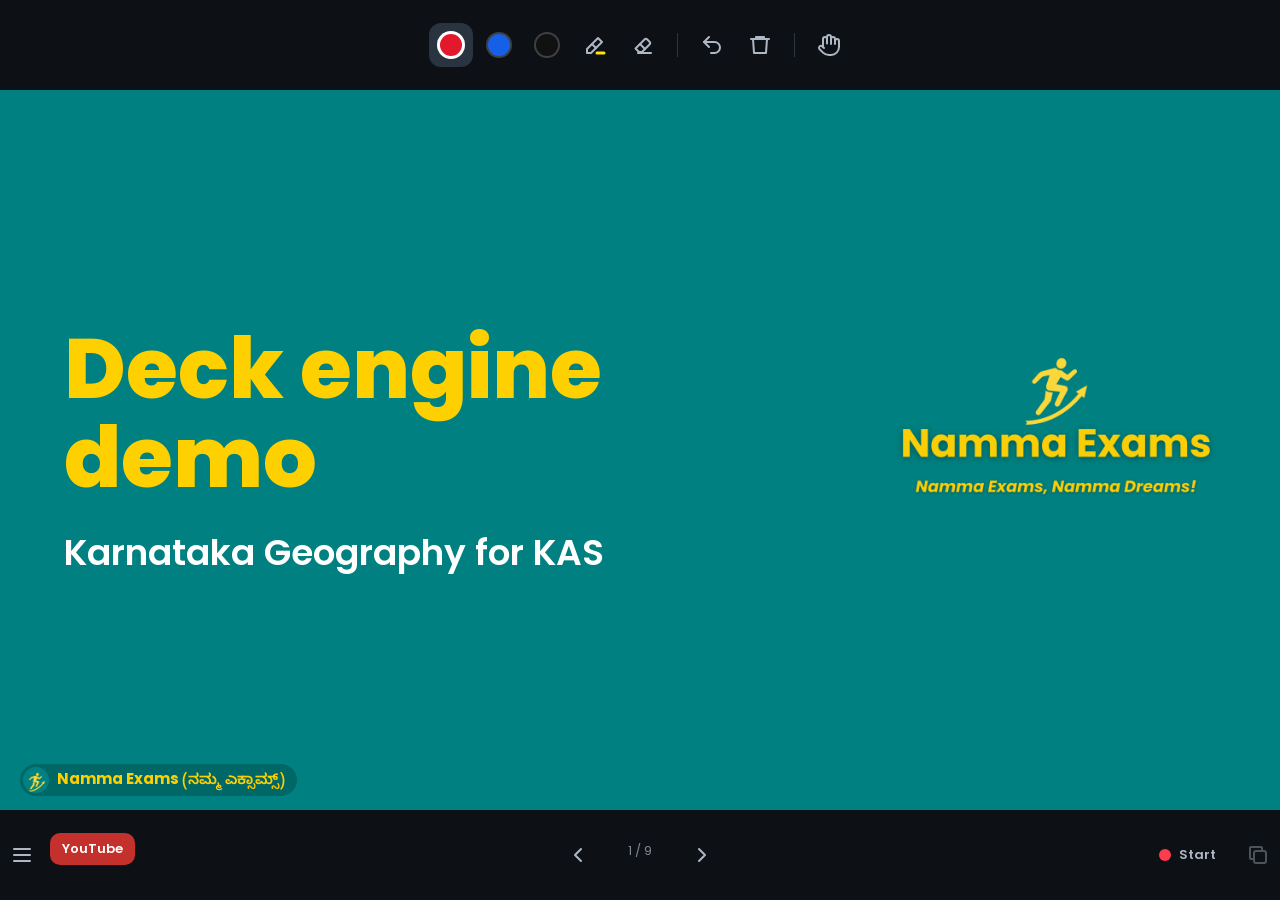
==== demo/index.html @ 6e2a168d "Deck engine, YouTube package and engine demo Co-Authored-By: Claude Opus 5.5 <noreply@anthropic.com>" ====
<!doctype html>
<html lang="en">
<head>
<meta charset="utf-8">
<meta name="viewport" content="width=device-width, initial-scale=1, viewport-fit=cover, user-scalable=no">
<meta name="apple-mobile-web-app-capable" content="yes">
<meta name="mobile-web-app-capable" content="yes">
<meta name="apple-mobile-web-app-status-bar-style" content="black-translucent">
<meta name="apple-mobile-web-app-title" content="Namma Exams">
<meta name="theme-color" content="#0D1015">
<link rel="apple-touch-icon" href="../engine/icons/icon-180.png">
<link rel="manifest" href="../manifest.webmanifest">
<link rel="stylesheet" href="../engine/deck.css">
<title>Deck engine demo · Namma Exams</title>
<style>
  /* Slide-specific styling for the illustration */
  .cloud-move { transition: transform 1.8s ease-in-out; }
  .cloud-move.on { transform: translate(375px, -115px) scale(1.15); }
  .cloud-body { fill: #fff; transition: fill 1s ease; }
  .cloud-body.on { fill: #B9C5D3; }
</style>
</head>
<body>
<main class="deck">

  <!-- 1. Title -->
  <section class="slide title">
    <h1>Deck engine demo</h1>
    <p class="course">Karnataka Geography for KAS</p>
    <img class="logo" src="../assets/brand/logo.png" alt="Namma Exams">
  </section>

  <!-- 2. Illustration: animated, advanced by tap -->
  <section class="slide illustration">
    <div class="scene">
      <svg viewBox="0 0 1280 720" preserveAspectRatio="xMidYMid slice">
        <defs>
          <linearGradient id="sky" x1="0" y1="0" x2="0" y2="1">
            <stop offset="0" stop-color="#A9DBFF"/><stop offset="1" stop-color="#E9F6FF"/>
          </linearGradient>
          <marker id="head-wind" viewBox="0 0 10 10" refX="6" refY="5" markerWidth="5" markerHeight="5" orient="auto"><path d="M0,0 L10,5 L0,10 Z" fill="var(--wind)"/></marker>
          <marker id="head-dry" viewBox="0 0 10 10" refX="6" refY="5" markerWidth="5" markerHeight="5" orient="auto"><path d="M0,0 L10,5 L0,10 Z" fill="#9A6A2E"/></marker>
        </defs>
        <rect width="1280" height="720" fill="url(#sky)"/>
        <g fill="var(--sun)"><circle cx="180" cy="150" r="46"/></g>

        <!-- land: coast, windward forest slope, leeward slope, plateau -->
        <path d="M700,250 L740,300 L790,380 L860,460 L1280,470 L1280,720 L700,720 Z" fill="#B98A55"/>
        <path d="M860,460 L1280,470 L1280,720 L860,720 Z" fill="var(--plateau)"/>
        <path d="M520,548 L600,420 L650,330 L700,250 L700,720 L520,720 Z" fill="var(--forest)"/>
        <path d="M430,560 L520,548 L520,720 L430,720 Z" fill="var(--coast)"/>
        <rect x="0" y="560" width="432" height="160" fill="var(--water)"/>
        <g stroke="#fff" stroke-width="3" fill="none" opacity=".6" stroke-linecap="round">
          <path d="M40,590 q20,-10 40,0 t40,0"/><path d="M260,600 q20,-10 40,0 t40,0"/><path d="M150,700 q20,-10 40,0 t40,0"/>
        </g>

        <!-- step 1: moist winds, vapour, cloud forms over the sea -->
        <g data-step="1">
          <text x="64" y="372" font-size="32" font-weight="700" fill="var(--ink)">Monsoon winds</text>
          <g stroke="var(--wind)" stroke-width="7" fill="none" stroke-linecap="round">
            <path class="anim-flow" d="M64,412 H380" marker-end="url(#head-wind)"/>
            <path class="anim-flow" d="M64,462 H420" marker-end="url(#head-wind)"/>
          </g>
          <g class="anim-rise" stroke="#fff" stroke-width="4" fill="none" stroke-linecap="round">
            <path d="M110,555 q-8,-12 0,-24 q8,-12 0,-24"/>
            <path d="M210,555 q-8,-12 0,-24 q8,-12 0,-24"/>
            <path d="M310,555 q-8,-12 0,-24 q8,-12 0,-24"/>
            <path d="M390,555 q-8,-12 0,-24 q8,-12 0,-24"/>
          </g>
        </g>

        <!-- step 3: heavy rain on the windward side -->
        <g data-step="3">
          <g class="anim-rain" stroke="var(--rain)" stroke-width="5" stroke-linecap="round">
            <line x1="530" y1="225" x2="530" y2="532"/><line x1="560" y1="225" x2="560" y2="484"/>
            <line x1="590" y1="225" x2="590" y2="436"/><line x1="620" y1="225" x2="620" y2="384"/>
            <line x1="650" y1="225" x2="650" y2="330"/><line x1="680" y1="225" x2="680" y2="283"/>
          </g>
          <text x="500" y="300" text-anchor="end" font-size="32" font-weight="700" fill="var(--water-deep)">Heavy rain</text>
        </g>

        <!-- cloud: appears (1), climbs the Ghats (2), turns grey (3) -->
        <g data-step="1">
          <g class="cloud-move" data-on="2">
            <g class="cloud-body" data-on="3">
              <circle cx="190" cy="300" r="38"/><circle cx="240" cy="278" r="50"/><circle cx="292" cy="300" r="40"/>
              <rect x="190" y="290" width="102" height="48" rx="20"/>
            </g>
          </g>
        </g>

        <!-- step 4: dry air sinks on the leeward side -->
        <g data-step="4">
          <path class="anim-flow" d="M760,250 C820,300 860,360 960,400" stroke="#9A6A2E" stroke-width="7" fill="none" stroke-linecap="round" marker-end="url(#head-dry)"/>
          <text x="1060" y="570" text-anchor="middle" font-size="32" font-weight="700" fill="var(--ink)">Rain shadow</text>
          <text x="1060" y="612" text-anchor="middle" font-size="30" font-weight="600" fill="var(--ink)" class="kn">(ಮಳೆ ನೆರಳು)</text>
        </g>

        <!-- fixed labels -->
        <text x="64" y="598" font-size="32" font-weight="700" fill="#fff">Arabian Sea</text>
        <text x="64" y="636" font-size="30" font-weight="600" fill="#fff" class="kn">(ಅರಬ್ಬೀ ಸಮುದ್ರ)</text>
        <text x="690" y="630" text-anchor="middle" font-size="32" font-weight="700" fill="var(--ink)" class="halo">Western Ghats</text>
        <text x="690" y="672" text-anchor="middle" font-size="30" font-weight="600" fill="var(--ink)" class="halo kn">(ಪಶ್ಚಿಮ ಘಟ್ಟಗಳು)</text>
      </svg>
    </div>
    <h2 style="align-self:flex-end">Orographic rainfall</h2>
  </section>

  <!-- 3. Diagram: builds step by step -->
  <section class="slide diagram">
    <h2>The water cycle <span class="kn">(ಜಲಚಕ್ರ)</span></h2>
    <div class="cycle">
      <div class="node n1 pop" data-step="1" style="--c:var(--c2)">Evaporation</div>
      <div class="arrow right a1" data-step="2"></div>
      <div class="node n2 pop" data-step="2" style="--c:var(--c6)">Condensation</div>
      <div class="arrow down a2" data-step="3"></div>
      <div class="node n3 pop" data-step="3" style="--c:var(--c5)">Precipitation</div>
      <div class="arrow left a3" data-step="4"></div>
      <div class="node n4 pop" data-step="4" style="--c:var(--c8)">Collection</div>
      <div class="arrow up a4" data-step="5"></div>
      <div class="hub">
        <svg viewBox="0 0 24 24" width="110" height="110"><path d="M12 2.5C9 7 5.5 10.6 5.5 14.5a6.5 6.5 0 0 0 13 0C18.5 10.6 15 7 12 2.5z" fill="var(--water)"/><path d="M9 15a3 3 0 0 0 3 3" stroke="#fff" stroke-width="1.6" fill="none" stroke-linecap="round"/></svg>
      </div>
    </div>
  </section>

  <!-- 4. Map: base map plus layers switched on in order -->
  <section class="slide map">
    <h2>Map layers (demo)</h2>
    <div class="map-row">
      <div class="map-frame" data-svg="../assets/maps/demo-placeholder.svg" data-layers="rivers forest cities"></div>
      <ul class="legend">
        <li class="line" data-step="1" style="--c:var(--water)">Rivers</li>
        <li data-step="2" style="--c:var(--forest)">Forest</li>
        <li class="dot" data-step="3" style="--c:var(--city)">Cities</li>
      </ul>
    </div>
  </section>

  <!-- 5. Blank map: outline only, for marking by hand -->
  <section class="slide blank-map">
    <h2>Blank map: mark the rivers</h2>
    <div class="map-frame" data-svg="../assets/maps/demo-placeholder.svg" data-layers=""></div>
  </section>

  <!-- 6. Whiteboard (grid) -->
  <section class="slide whiteboard grid" data-label="Whiteboard (grid)"></section>

  <!-- 7. Image placed for annotation -->
  <section class="slide image">
    <h2>Image for annotation</h2>
    <figure class="image-frame"><img src="../assets/brand/logo.png" alt=""></figure>
  </section>

  <!-- 8. Recap -->
  <section class="slide recap">
    <h2>Recap</h2>
    <ul class="points">
      <li class="step rise">Monsoon winds rise over the Ghats</li>
      <li class="step rise" style="--c:var(--water)">West side: heavy rain</li>
      <li class="step rise" style="--c:var(--plateau)">East side: rain shadow</li>
    </ul>
  </section>

  <!-- 9. End card: right half left clear for YouTube end-screen elements -->
  <section class="slide end">
    <div class="left">
      <div class="channel">Namma Exams <span class="kn">ನಮ್ಮ ಎಕ್ಸಾಮ್ಸ್</span></div>
      <div class="handle">@namma-exams</div>
      <div class="next"><small>Next lesson</small><b>Next lesson title here</b></div>
    </div>
  </section>

</main>
<script src="../engine/deck.js"></script>
</body>
</html>
---- engine/deck.css ----
/* Namma Exams deck engine: shared styles for every lesson deck.
   Fonts: Poppins and Noto Sans Kannada (Google Fonts, SIL Open Font License, free for commercial use). */
@import url('https://fonts.googleapis.com/css2?family=Noto+Sans+Kannada:wght@400;600;700&family=Poppins:wght@400;500;600;700;800&display=swap');

/* =========================================================
   Palette: defined once, used in every deck.
   Meanings are fixed across all decks: water is blue, forest is green, etc.
   ========================================================= */
:root {
  /* Brand (from assets/brand/logo.png) */
  --brand-teal: #008080;
  --brand-teal-dark: #005c5c;
  --brand-yellow: #FFD000;

  /* Slide surfaces and text */
  --paper: #FFFDF7;
  --paper-2: #F3ECDA;
  --ink: #14213D;
  --ink-soft: #46546B;
  --line: #D8D0BD;

  /* Fixed meanings */
  --water: #1E88E5;          /* sea, rivers, lakes, rain */
  --water-deep: #0B4F9C;
  --water-light: #CFE7FF;
  --forest: #2E9D46;         /* forest, vegetation */
  --forest-dark: #1B6B2E;
  --forest-light: #CDEFD4;
  --hills: #8D6E63;          /* hills, mountains (brown) */
  --plateau: #D9A441;        /* plateau (ochre) */
  --plain: #B7D77A;          /* lowland plains */
  --coast: #F2D59B;          /* beaches, coastal sand */
  --desert: #F4C27A;         /* dry / arid */
  --soil-red: #C0392B;
  --soil-black: #3B3533;
  --soil-laterite: #B5541C;
  --soil-alluvial: #D9B26F;
  --rain: #3D8BFF;
  --cloud: #EEF2F6;
  --sun: #FFB300;
  --wind: #5F7290;
  --hot: #E53935;
  --cold: #1E88E5;
  --city: #E53935;           /* cities, towns */
  --road: #6D4C41;
  --rail: #37474F;
  --boundary: #5E35B1;       /* administrative boundaries */
  --crop: #F9A825;
  --mineral: #8E44AD;
  --power: #FF6F00;

  /* Bright category colours (white text reads on all but --c3) */
  --c1: #D32F2F;  /* red */
  --c2: #E65100;  /* orange */
  --c3: #F9A825;  /* yellow: use dark text */
  --c4: #2E7D32;  /* green */
  --c5: #1565C0;  /* blue */
  --c6: #7B1FA2;  /* purple */
  --c7: #C2185B;  /* pink */
  --c8: #00796B;  /* teal */

  /* Pen ink */
  --ink-1: #E3182D;   /* red */
  --ink-2: #1660E8;   /* blue */
  --ink-3: #111111;   /* black */
  --ink-hl: #FFE600;  /* highlighter */

  /* Bands around the stage (cropped out of the recording) */
  --band: #0D1015;
  --band-fg: #AEB7C4;
  --band-active: #2A3340;

  /* Type, in logical px on the 1280×720 stage.
     The stage is drawn at ~0.89–0.92× on 11" and mini iPads, so 32px here ≈ 28–29px on screen. */
  --font: 'Poppins', 'Noto Sans Kannada', system-ui, sans-serif;
  --font-kn: 'Noto Sans Kannada', 'Poppins', sans-serif;
  --fs-label: 32px;   /* smallest text allowed: map labels, legends */
  --fs-body: 36px;
  --fs-h2: 56px;
  --fs-h1: 84px;

  /* 5% safe margin of the stage: nothing important outside it */
  --safe-x: 64px;
  --safe-y: 36px;
}

/* =========================================================
   App shell: dark screen, 16:9 stage, control bands
   ========================================================= */
html, body { margin: 0; height: 100%; background: var(--band); }
body { font-family: var(--font); }
.deck { visibility: hidden; }          /* until the engine has placed it */

body.deck-app {
  position: fixed; inset: 0; overflow: hidden;
  touch-action: none;
  -webkit-user-select: none; user-select: none;
  -webkit-touch-callout: none;
  -webkit-tap-highlight-color: transparent;
  -webkit-text-size-adjust: 100%;
}
.kn, :lang(kn) { font-family: var(--font-kn); }

.stage {
  position: absolute; left: 0; top: 0;
  width: 1280px; height: 720px;
  transform-origin: 0 0;
  overflow: hidden;
  background: var(--paper); color: var(--ink);
  touch-action: none;
}
.stage .deck { visibility: visible; position: absolute; inset: 0; }

.ink-layer { position: absolute; left: 0; top: 0; width: 1280px; height: 720px; pointer-events: none; z-index: 20; }

/* Safe-zone guides (menu or G key), for checking layouts on the Mac */
.guides { position: absolute; inset: 0; pointer-events: none; z-index: 30; display: none; }
.stage.show-guides .guides { display: block; }
.guides::before { content: ''; position: absolute; inset: var(--safe-y) var(--safe-x); border: 2px dashed #FF2BB4; }
.stage.show-guides .slide.end::after {
  content: 'YouTube end-screen area';
  position: absolute; left: 50%; right: var(--safe-x); top: var(--safe-y); bottom: var(--safe-y);
  border: 3px dashed rgba(255,255,255,.7); border-radius: 16px;
  display: grid; place-items: center; font-size: 24px; color: rgba(255,255,255,.8);
}

/* Bands: all controls live here, never on the stage */
.band {
  position: fixed; left: 0; right: 0; z-index: 50;
  display: flex; align-items: center; justify-content: center;
  box-sizing: border-box;
  background: var(--band); color: var(--band-fg);
  font-family: var(--font);
}
.band-top { top: 0; padding-top: env(safe-area-inset-top); }
.band-bottom { justify-content: space-between; padding-bottom: env(safe-area-inset-bottom); }
.band button {
  appearance: none; -webkit-appearance: none; border: 0; padding: 0; margin: 0;
  width: 44px; height: 44px; border-radius: 12px;
  display: grid; place-items: center;
  background: transparent; color: inherit; cursor: pointer;
  touch-action: manipulation;
}
.band button svg { width: 24px; height: 24px; }
.band button.active { background: var(--band-active); color: #fff; }
.band button:focus-visible { outline: 2px solid var(--band-fg); }
.toolbar, .nav { display: flex; align-items: center; gap: 4px; }
.band-side { width: 260px; display: flex; }
.band-side:last-child { justify-content: flex-end; }
.yt-link {
  display: flex; align-items: center; height: 32px; margin-left: 6px; padding: 0 12px; border-radius: 10px;
  background: #C4302B; color: #fff; font: 600 13px var(--font); text-decoration: none;
}
.yt-link[hidden] { display: none; }
.band-side.timer { width: 260px; align-items: center; gap: 4px; }
.band-side.timer .timer-start { width: auto; padding: 0 12px 0 6px; gap: 2px; display: flex; font: 600 13px var(--font); }
.timer-time { font-size: 13px; font-variant-numeric: tabular-nums; color: #FF6B78; white-space: nowrap; }
.band-bottom.recording .timer-start { display: none; }
.band-bottom:not(.recording) .timer-copy { opacity: .4; }
.swatch { width: 22px; height: 22px; border-radius: 50%; background: var(--c); box-shadow: 0 0 0 2px rgba(255,255,255,.2); }
.band button.active .swatch { box-shadow: 0 0 0 3px #fff; }
.sep { width: 1px; height: 24px; background: #2C3440; margin: 0 8px; }
.counter-wrap { min-width: 72px; text-align: center; }
.counter { font-size: 13px; font-variant-numeric: tabular-nums; opacity: .7; }
.dots { display: flex; gap: 4px; justify-content: center; height: 5px; margin-top: 3px; }
.dots i { width: 5px; height: 5px; border-radius: 50%; background: #3A4452; }
.dots i.on { background: var(--band-fg); }

/* Menu sheet (opened from the bottom band) */
.deck-menu {
  position: fixed; inset: 0; z-index: 100; display: none;
  overflow: auto; -webkit-overflow-scrolling: touch; touch-action: pan-y;
  box-sizing: border-box;
  padding: calc(env(safe-area-inset-top) + 20px) calc(env(safe-area-inset-right) + 24px) calc(env(safe-area-inset-bottom) + 24px) calc(env(safe-area-inset-left) + 24px);
  background: rgba(9, 11, 15, .97); color: #E6EAF0; font-family: var(--font);
}
.deck-menu.open { display: block; }
.menu-actions { display: flex; flex-wrap: wrap; gap: 10px; margin-bottom: 20px; }
.deck-menu button {
  appearance: none; border: 0; cursor: pointer; font: inherit; color: inherit;
  background: #1C222C; border-radius: 12px; padding: 12px 18px; font-size: 16px;
  touch-action: manipulation;
}
.deck-menu button.on { background: var(--brand-teal); }
.menu-slides { display: grid; grid-template-columns: repeat(auto-fill, minmax(200px, 1fr)); gap: 10px; }
.menu-slides button { text-align: left; display: flex; flex-direction: column; gap: 4px; min-height: 92px; }
.menu-slides button.current { outline: 2px solid var(--brand-yellow); }
.menu-slides b { font-size: 13px; opacity: .6; }
.menu-slides small { font-size: 12px; opacity: .5; margin-top: auto; }
.menu-tip { margin-top: 20px; font-size: 13px; opacity: .55; line-height: 1.6; }

/* =========================================================
   Slides
   ========================================================= */
.slide {
  position: absolute; inset: 0; box-sizing: border-box;
  padding: var(--safe-y) var(--safe-x);
  display: flex; flex-direction: column; gap: 20px;
  font-size: var(--fs-body); line-height: 1.25;
  background: var(--paper); color: var(--ink);
  visibility: hidden; opacity: 0;
  transition: opacity .25s ease, visibility 0s linear .25s;
}
.slide.active { visibility: visible; opacity: 1; transition: opacity .25s ease; }
.slide h1, .slide h2, .slide h3, .slide p, .slide figure { margin: 0; }
.slide h1 { font-size: var(--fs-h1); font-weight: 800; line-height: 1.05; }
.slide h2 { font-size: var(--fs-h2); font-weight: 700; line-height: 1.1; color: var(--brand-teal-dark); position: relative; z-index: 2; }
.slide .kn { font-weight: 600; }
.slide h2 .kn { font-size: .7em; color: var(--ink-soft); }
.label { font-size: var(--fs-label); font-weight: 600; }

/* Brand mark, added by the engine to every slide */
.brand-mark {
  position: absolute; left: 20px; bottom: 14px; z-index: 5;
  display: flex; align-items: center; gap: 8px;
  padding: 3px 12px 3px 3px; border-radius: 999px;
  background: var(--brand-teal); color: var(--brand-yellow);
  font-size: 15px; font-weight: 700; line-height: 1; white-space: nowrap;
  pointer-events: none;
}
.brand-mark img { width: 26px; height: 26px; border-radius: 50%; }
.brand-mark .kn { font-weight: 600; }
.slide.title .brand-mark, .slide.end .brand-mark { background: rgba(0,0,0,.2); }

/* ---------- Steps ----------
   data-step="n"  hidden until step n, then fades in
   class="step"   same, numbered automatically in page order
   data-on="n"    always visible; gets class .on at step n (for motion)
   data-off="n"   hidden from step n onwards                          */
.slide [data-step] { opacity: 0; transition: opacity .45s ease, transform .45s ease; }
.slide [data-step].on { opacity: 1; }
.slide .rise[data-step]:not(.on) { transform: translateY(24px); }
.slide .pop[data-step]:not(.on) { transform: scale(.85); }
.slide .off { opacity: 0 !important; transition: opacity .45s ease; }
.slide svg .pop, .slide svg [data-on] { transform-box: fill-box; transform-origin: center; }

/* ---------- Reusable SVG animations ---------- */
@keyframes deck-flow { to { stroke-dashoffset: -60; } }
@keyframes deck-fall { to { stroke-dashoffset: -80; } }
@keyframes deck-rise { 0% { opacity: 0; transform: translateY(0); } 30% { opacity: 1; } 100% { opacity: 0; transform: translateY(-70px); } }
@keyframes deck-bob { 50% { transform: translateY(-8px); } }
.anim-flow { stroke-dasharray: 22 8; animation: deck-flow 1.2s linear infinite; }   /* winds, currents, rivers */
.anim-rain line, .anim-rain path { stroke-dasharray: 22 58; animation: deck-fall .7s linear infinite; }
.anim-rise > * { animation: deck-rise 2.4s ease-out infinite; }                    /* vapour, heat */
.anim-rise > :nth-child(2n) { animation-delay: .8s; }
.anim-rise > :nth-child(3n) { animation-delay: 1.6s; }
.anim-bob { animation: deck-bob 3s ease-in-out infinite; }

/* ---------- 1. Title ---------- */
.slide.title { background: var(--brand-teal); color: #fff; justify-content: center; gap: 28px; }
.slide.title h1 { color: var(--brand-yellow); max-width: 64%; }
.slide.title .course { font-size: var(--fs-body); font-weight: 600; max-width: 64%; }
.slide.title .course .kn { font-weight: 600; opacity: .9; }
.slide.title .logo { position: absolute; right: var(--safe-x); top: 50%; width: 320px; transform: translateY(-50%); }

/* ---------- 2. Illustration ---------- */
.slide.illustration .scene { position: absolute; inset: 0; }
.slide.illustration .scene svg { width: 100%; height: 100%; display: block; }
.scene text, .map-frame text { font-family: var(--font); }
.halo { paint-order: stroke; stroke: #fff; stroke-width: 6px; stroke-linejoin: round; }

/* ---------- 3. Diagram ---------- */
.node {
  background: var(--c, var(--c5)); color: #fff;
  font-weight: 700; text-align: center;
  padding: 16px 28px; border-radius: 20px;
  box-shadow: 0 6px 0 rgba(0,0,0,.18);
}
.node .kn { display: block; font-size: .8em; opacity: .9; }
.arrow { --a: var(--ink-soft); position: relative; background: var(--a); }
.arrow::after { content: ''; position: absolute; border: 16px solid transparent; }
.arrow.right, .arrow.left { height: 8px; justify-self: stretch; align-self: center; margin: 0 34px 0 14px; }
.arrow.right::after, .arrow.left::after { right: -30px; top: 50%; transform: translateY(-50%); border-left: 26px solid var(--a); border-right: 0; }
.arrow.left { transform: scaleX(-1); }
.arrow.down, .arrow.up { width: 8px; align-self: stretch; justify-self: center; margin: 14px 0 34px; }
.arrow.down::after, .arrow.up::after { bottom: -30px; left: 50%; transform: translateX(-50%); border-top: 26px solid var(--a); border-bottom: 0; }
.arrow.up { transform: scaleY(-1); }

/* Flowchart: nodes and arrows in a row */
.flow { flex: 1; min-height: 0; display: grid; grid-auto-flow: column; grid-auto-columns: auto; align-items: center; justify-content: center; }
.flow .arrow.right { width: 60px; }

/* Cycle of four: n1 → n2 ↓ n3 ← n4 ↑, hub in the middle */
.cycle {
  flex: 1; min-height: 0; width: 100%;
  display: grid; grid-template-columns: auto 1fr auto; grid-template-rows: auto 1fr auto;
  align-items: center; justify-items: center;
}
.cycle .n1 { grid-area: 1 / 1; } .cycle .a1 { grid-area: 1 / 2; } .cycle .n2 { grid-area: 1 / 3; }
.cycle .a2 { grid-area: 2 / 3; } .cycle .n3 { grid-area: 3 / 3; } .cycle .a3 { grid-area: 3 / 2; }
.cycle .n4 { grid-area: 3 / 1; } .cycle .a4 { grid-area: 2 / 1; } .cycle .hub { grid-area: 2 / 2; }
.hub { font-size: 44px; font-weight: 800; color: var(--brand-teal-dark); text-align: center; line-height: 1.15; }
.hub .kn { display: block; font-size: .75em; color: var(--ink-soft); }

/* Timeline: <ol class="timeline"><li><b>1956</b>Event</li>… */
.timeline { flex: 1; list-style: none; margin: 0; padding: 0; display: flex; align-items: center; position: relative; }
.timeline::before { content: ''; position: absolute; left: 0; right: 0; top: 50%; height: 8px; margin-top: -4px; background: var(--line); border-radius: 4px; }
.timeline li { flex: 1; position: relative; display: flex; flex-direction: column; align-items: center; text-align: center; font-size: var(--fs-label); font-weight: 600; gap: 70px; }
.timeline li::before { content: ''; position: absolute; top: 50%; width: 28px; height: 28px; margin-top: -14px; border-radius: 50%; background: var(--c, var(--brand-teal)); box-shadow: 0 0 0 6px var(--paper); }
.timeline li b { font-size: var(--fs-body); color: var(--c, var(--brand-teal-dark)); }

/* Comparison table: <table class="compare"> */
.compare { border-collapse: separate; border-spacing: 6px; font-size: var(--fs-label); width: 100%; }
.compare th { background: var(--c, var(--brand-teal)); color: #fff; padding: 12px 18px; border-radius: 12px; text-align: left; }
.compare td { background: var(--paper-2); padding: 12px 18px; border-radius: 12px; font-weight: 500; }

/* ---------- 4/5. Map and blank map ---------- */
.map-row { flex: 1; min-height: 0; display: flex; gap: 40px; }
.map-frame { flex: 1; min-height: 0; display: flex; align-items: center; justify-content: center; border-radius: 18px; overflow: hidden; background: var(--water-light); }
.map-frame svg { width: 100%; height: 100%; display: block; }
.slide.blank-map { background: #fff; }
.slide.blank-map .map-frame { background: #fff; }
.legend { list-style: none; margin: 0; padding: 0; width: 330px; align-self: center; display: flex; flex-direction: column; gap: 22px; font-size: var(--fs-label); font-weight: 600; }
.legend li { display: flex; align-items: center; gap: 16px; }
.legend li::before { content: ''; flex: none; width: 40px; height: 26px; border-radius: 6px; background: var(--c); }
.legend li.line::before { height: 8px; border-radius: 4px; }
.legend li.dot::before { width: 24px; height: 24px; margin: 0 8px; border-radius: 50%; }
.svg-error { font-size: 20px; color: var(--c1); padding: 24px; }

/* ---------- 6. Whiteboard ---------- */
.slide.whiteboard { background: #fff; }
.slide.whiteboard.grid {
  background-image: linear-gradient(#E2E7EE 1.5px, transparent 1.5px), linear-gradient(90deg, #E2E7EE 1.5px, transparent 1.5px);
  background-size: 40px 40px; background-position: center center;
}

/* ---------- 7. Image ---------- */
.image-frame { flex: 1; min-height: 0; display: flex; align-items: center; justify-content: center; }
.image-frame img { max-width: 100%; max-height: 100%; object-fit: contain; border-radius: 14px; box-shadow: 0 8px 30px rgba(0,0,0,.15); }

/* ---------- 8. Recap ---------- */
.slide.recap { background: linear-gradient(90deg, var(--brand-yellow) 0 18px, var(--paper) 18px); }
.points { list-style: none; margin: auto 0; padding: 0; display: flex; flex-direction: column; gap: 30px; }
.points li { display: flex; align-items: center; gap: 22px; font-weight: 600; }
.points li::before {
  content: ''; flex: none; width: 48px; height: 48px; border-radius: 14px;
  background: var(--c, var(--brand-teal)) url("data:image/svg+xml,%3Csvg xmlns='http://www.w3.org/2000/svg' viewBox='0 0 24 24' fill='none' stroke='white' stroke-width='3.2' stroke-linecap='round' stroke-linejoin='round'%3E%3Cpath d='M5 12.5l4.5 4.5L19 7.5'/%3E%3C/svg%3E") center / 30px no-repeat;
}

/* ---------- 9. End card: left half only, right half kept clear for YouTube ---------- */
.slide.end { background: var(--brand-teal); color: #fff; justify-content: center; }
.slide.end .left { width: 48%; display: flex; flex-direction: column; gap: 14px; }
.slide.end .channel { font-size: 60px; white-space: nowrap; font-weight: 800; line-height: 1.05; color: var(--brand-yellow); }
.slide.end .channel .kn { display: block; font-size: .55em; color: #fff; }
.slide.end .handle { font-size: var(--fs-body); font-weight: 600; }
.slide.end .next { margin-top: 30px; padding-top: 24px; border-top: 3px solid rgba(255,255,255,.35); }
.slide.end .next small { display: block; font-size: var(--fs-label); opacity: .85; }
.slide.end .next b { font-size: 44px; line-height: 1.15; }

/* =========================================================
   Library menu (index.html)
   ========================================================= */
body.library { color: #E6EAF0; padding: calc(env(safe-area-inset-top) + 32px) 32px 48px; box-sizing: border-box; min-height: 100%; height: auto; }
.library header { display: flex; align-items: center; gap: 18px; margin-bottom: 36px; }
.library header img { width: 72px; height: 72px; border-radius: 18px; }
.library h1 { margin: 0; font-size: 34px; color: var(--brand-yellow); }
.library h2 { font-size: 22px; margin: 32px 0 14px; color: #fff; }
.library .lessons { display: grid; grid-template-columns: repeat(auto-fill, minmax(260px, 1fr)); gap: 14px; }
.library .lesson { display: flex; flex-direction: column; gap: 14px; padding: 20px 22px; border-radius: 16px; background: #1A212B; color: #fff; font-size: 20px; font-weight: 600; }
.library .lesson small { display: block; font-size: 14px; opacity: .6; margin-bottom: 4px; }
.library .lesson-actions { display: flex; gap: 10px; }
.library .lesson-actions a { flex: 1; display: grid; place-items: center; min-height: 52px; border-radius: 12px; font-size: 17px; font-weight: 700; text-decoration: none; color: #fff; background: var(--brand-teal); }
.library .lesson-actions a.yt { background: #C4302B; }
.library .empty { opacity: .55; font-size: 16px; }

/* =========================================================
   YouTube page (youtube.html): touch-friendly, no stage
   ========================================================= */
body.yt-page {
  color: var(--ink); -webkit-text-size-adjust: 100%;
  padding: calc(env(safe-area-inset-top) + 20px) calc(env(safe-area-inset-right) + 20px) calc(env(safe-area-inset-bottom) + 48px) calc(env(safe-area-inset-left) + 20px);
  box-sizing: border-box; min-height: 100%; height: auto;
}
.yt { max-width: 980px; margin: 0 auto; display: flex; flex-direction: column; gap: 18px; }
.yt-head { display: flex; align-items: center; gap: 18px; padding: 18px 22px; border-radius: 22px; background: var(--brand-teal); color: #fff; }
.yt-head img { width: 64px; height: 64px; border-radius: 16px; flex: none; }
.yt-head div { flex: 1; min-width: 0; }
.yt-head small { font-size: 15px; font-weight: 600; opacity: .85; }
.yt-head h1 { margin: 2px 0 0; font-size: 28px; line-height: 1.15; color: var(--brand-yellow); }
.yt-head nav { display: flex; gap: 10px; }
.yt-head nav a { display: grid; place-items: center; min-height: 52px; padding: 0 18px; border-radius: 14px; background: rgba(0,0,0,.22); color: #fff; font-weight: 700; font-size: 17px; text-decoration: none; }
.yt-card { background: var(--paper); border-radius: 22px; padding: 18px 20px 20px; display: flex; flex-direction: column; gap: 12px; }
.yt-card-top { display: flex; align-items: center; gap: 14px; }
.yt-card h2 { margin: 0; font-size: 24px; color: var(--brand-teal-dark); flex: 1; }
.yt-count { font-size: 15px; color: var(--ink-soft); font-variant-numeric: tabular-nums; }
.yt-count.over { color: var(--c1); font-weight: 700; }
.yt-copy {
  appearance: none; -webkit-appearance: none; border: 0; cursor: pointer; touch-action: manipulation;
  min-width: 150px; min-height: 60px; padding: 0 26px; border-radius: 16px;
  background: var(--brand-teal); color: #fff; font: 700 20px var(--font);
}
.yt-copy:active { transform: scale(.97); }
.yt-copy.done { background: var(--c4); }
.yt-copy:disabled { opacity: .4; }
.yt-text {
  white-space: pre-wrap; overflow-wrap: anywhere; font-size: 18px; line-height: 1.5;
  background: #fff; border: 2px solid var(--line); border-radius: 14px; padding: 14px 16px;
  -webkit-user-select: text; user-select: text;
}
.yt-note { margin: 0; font-size: 16px; color: var(--ink-soft); }
.yt-note.warn { color: #B3261E; font-weight: 600; }
.yt-thumb { width: 100%; border-radius: 14px; display: block; -webkit-touch-callout: default; }
.yt-error { color: #fff; font-size: 18px; }
@media (max-width: 640px) {
  .yt-head { flex-wrap: wrap; }
  .yt-head nav { width: 100%; }
  .yt-head nav a { flex: 1; }
  .yt-card-top { flex-wrap: wrap; }
  .yt-copy { width: 100%; }
}
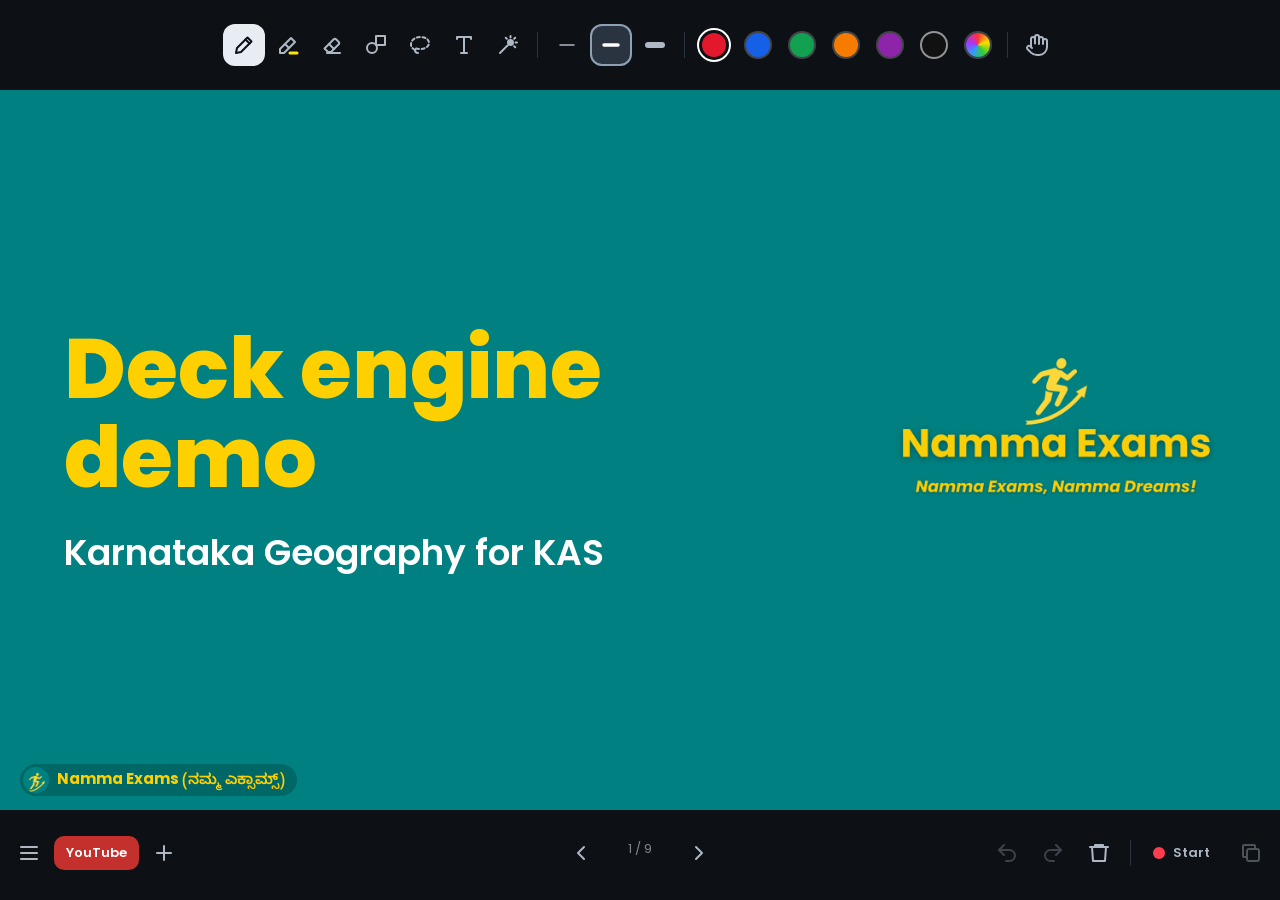
==== commit f53026b1: "Engine: GoodNotes-style tools, pointer-based buttons, saved ink, blank pages, update check Co-Author" ====
--- a/demo/index.html
+++ b/demo/index.html
@@ -172,6 +172,7 @@
   </section>
 
 </main>
+<script src="../engine/perfect-freehand.js"></script>
 <script src="../engine/deck.js"></script>
 </body>
 </html>
--- a/engine/deck.css
+++ b/engine/deck.css
@@ -92,8 +92,8 @@
 .deck { visibility: hidden; }          /* until the engine has placed it */
 
 body.deck-app {
-  position: fixed; inset: 0; overflow: hidden;
-  touch-action: none;
+  position: fixed; inset: 0; overflow: hidden; overscroll-behavior: none;
+  touch-action: pan-y;            /* the stage and bands set none; only the menu sheet scrolls */
   -webkit-user-select: none; user-select: none;
   -webkit-touch-callout: none;
   -webkit-tap-highlight-color: transparent;
@@ -124,47 +124,89 @@
   display: grid; place-items: center; font-size: 24px; color: rgba(255,255,255,.8);
 }
 
-/* Bands: all controls live here, never on the stage */
+/* Bands: all controls live here, never on the stage.
+   touch-action: none so iOS never turns a tap into a scroll or zoom; buttons act on pointerup (deck.js). */
 .band {
   position: fixed; left: 0; right: 0; z-index: 50;
   display: flex; align-items: center; justify-content: center;
   box-sizing: border-box;
   background: var(--band); color: var(--band-fg);
   font-family: var(--font);
+  touch-action: none;
 }
 .band-top { top: 0; padding-top: env(safe-area-inset-top); }
-.band-bottom { justify-content: space-between; padding-bottom: env(safe-area-inset-bottom); }
-.band button {
+.band-bottom { justify-content: space-between; gap: 12px; padding-bottom: calc(env(safe-area-inset-bottom) + 4px); }
+.band button, .band label.color {
   appearance: none; -webkit-appearance: none; border: 0; padding: 0; margin: 0;
-  width: 44px; height: 44px; border-radius: 12px;
-  display: grid; place-items: center;
+  width: 42px; height: 42px; border-radius: 12px; flex: none;
+  display: grid; place-items: center; position: relative;
   background: transparent; color: inherit; cursor: pointer;
-  touch-action: manipulation;
+  touch-action: none;
 }
 .band button svg { width: 24px; height: 24px; }
-.band button.active { background: var(--band-active); color: #fff; }
+.band button:disabled { opacity: .3; cursor: default; }
 .band button:focus-visible { outline: 2px solid var(--band-fg); }
-.toolbar, .nav { display: flex; align-items: center; gap: 4px; }
-.band-side { width: 260px; display: flex; }
-.band-side:last-child { justify-content: flex-end; }
-.yt-link {
-  display: flex; align-items: center; height: 32px; margin-left: 6px; padding: 0 12px; border-radius: 10px;
-  background: #C4302B; color: #fff; font: 600 13px var(--font); text-decoration: none;
-}
-.yt-link[hidden] { display: none; }
-.band-side.timer { width: 260px; align-items: center; gap: 4px; }
-.band-side.timer .timer-start { width: auto; padding: 0 12px 0 6px; gap: 2px; display: flex; font: 600 13px var(--font); }
+.band [hidden] { display: none !important; }
+.sep { width: 1px; height: 26px; background: #2C3440; margin: 0 6px; flex: none; }
+
+/* Top band: GoodNotes-style toolbar */
+.toolbar, .tb-group, .nav { display: flex; align-items: center; gap: 2px; }
+.toolbar button.tool.active { background: #E8EDF3; color: #0D1015; }
+.toolbar button.hand.active { background: var(--brand-yellow); color: #0D1015; }
+.band-top.hand-mode .tool.active { background: var(--band-active); color: #fff; }
+.toolbar button.size.active, .toolbar button.txt.active { background: var(--band-active); color: #fff; box-shadow: inset 0 0 0 2px #8FA0B5; }
+.toolbar button.txt { width: auto; padding: 0 12px; font: 600 14px var(--font); }
+.toolbar button.icon-txt { display: flex; gap: 6px; color: #FF8A8A; }
+.toolbar button.icon-txt svg { width: 20px; height: 20px; }
+.tb-group.ctx.empty { display: none; }
+.tb-group.ctx.empty + .sep { display: none; }
+.tb-group.colors.off { opacity: .3; }
+.swatch { width: 24px; height: 24px; border-radius: 50%; background: var(--c); box-shadow: 0 0 0 2px rgba(255,255,255,.22); }
+.swatch.auto { box-shadow: 0 0 0 2px rgba(255,255,255,.55); }
+.color.active .swatch { box-shadow: 0 0 0 3px var(--band), 0 0 0 5px #fff; }
+label.color input { position: absolute; inset: 0; width: 100%; height: 100%; opacity: 0; margin: 0; padding: 0; border: 0; cursor: pointer; }
+
+/* Bottom band: menu, YouTube, pages · navigation · undo/redo/clear, chapter timer */
+.band-side { flex: 1; display: flex; align-items: center; gap: 4px; min-width: 0; }
+.band-side.right { justify-content: flex-end; }
+.band-link {
+  display: flex; align-items: center; height: 34px; padding: 0 12px; border-radius: 10px; flex: none;
+  background: #C4302B; color: #fff; font: 600 13px var(--font); text-decoration: none; -webkit-touch-callout: none;
+}
+.band button.band-link { width: auto; }
+.band button.update { background: var(--brand-yellow); color: #0D1015; }
+.band button.del-page { color: #FF8A8A; }
+.timer-start { width: auto !important; padding: 0 12px 0 6px !important; gap: 2px; display: flex !important; font: 600 13px var(--font); }
 .timer-time { font-size: 13px; font-variant-numeric: tabular-nums; color: #FF6B78; white-space: nowrap; }
-.band-bottom.recording .timer-start { display: none; }
+.band-bottom.recording .timer-start { display: none !important; }
 .band-bottom:not(.recording) .timer-copy { opacity: .4; }
-.swatch { width: 22px; height: 22px; border-radius: 50%; background: var(--c); box-shadow: 0 0 0 2px rgba(255,255,255,.2); }
-.band button.active .swatch { box-shadow: 0 0 0 3px #fff; }
-.sep { width: 1px; height: 24px; background: #2C3440; margin: 0 8px; }
 .counter-wrap { min-width: 72px; text-align: center; }
 .counter { font-size: 13px; font-variant-numeric: tabular-nums; opacity: .7; }
 .dots { display: flex; gap: 4px; justify-content: center; height: 5px; margin-top: 3px; }
 .dots i { width: 5px; height: 5px; border-radius: 50%; background: #3A4452; }
 .dots i.on { background: var(--band-fg); }
+
+/* "+" page chooser replaces the bottom band while open */
+.page-chooser { display: none; flex: 1; align-items: center; justify-content: center; gap: 8px; }
+.band-bottom.choosing > :not(.page-chooser) { display: none; }
+.band-bottom.choosing .page-chooser { display: flex; }
+.chooser-label { font-size: 14px; font-weight: 600; margin-right: 6px; }
+.band button.page-opt { width: auto; height: 46px; padding: 0 12px 0 6px; display: flex; gap: 8px; background: #1C222C; font: 600 14px var(--font); }
+.band button.txt { width: auto; padding: 0 14px; font: 600 14px var(--font); }
+.page-swatch { width: 40px; height: 30px; border-radius: 6px; background: #fff; display: block; }
+.page-swatch.lined { background: repeating-linear-gradient(#fff 0 6px, #9CC3EE 6px 7px); }
+.page-swatch.grid { background: #fff linear-gradient(#C9D2DE 1px, transparent 1px) 0 0 / 7px 7px, linear-gradient(90deg, #C9D2DE 1px, transparent 1px) 0 0 / 7px 7px; }
+.page-swatch.dotted { background: #fff radial-gradient(#8A96A8 1px, transparent 1.3px) 0 0 / 7px 7px; }
+.page-swatch.dark { background: #1C232B; box-shadow: inset 0 0 0 1px #3A4452; }
+
+/* Text typed with the Text tool, while editing */
+.ink-text-edit {
+  position: absolute; z-index: 25; box-sizing: border-box; margin: 0; padding: 2px 6px;
+  font-family: var(--font); font-weight: 600; line-height: 1.25;
+  background: rgba(255,255,255,.08); border: 2px dashed #1660E8; border-radius: 6px; outline: none;
+  resize: none; overflow: hidden; white-space: pre;
+  -webkit-user-select: text; user-select: text; touch-action: auto;
+}
 
 /* Menu sheet (opened from the bottom band) */
 .deck-menu {
@@ -323,6 +365,14 @@
   background-image: linear-gradient(#E2E7EE 1.5px, transparent 1.5px), linear-gradient(90deg, #E2E7EE 1.5px, transparent 1.5px);
   background-size: 40px 40px; background-position: center center;
 }
+.slide.whiteboard.lined {
+  background-image: linear-gradient(90deg, transparent 96px, rgba(227,24,45,.35) 96px 98px, transparent 98px),
+    repeating-linear-gradient(transparent 0 47px, #BCD3EE 47px 49px);
+  background-position: 0 36px;
+}
+.slide.whiteboard.dotted { background-image: radial-gradient(#9AA6B8 2px, transparent 2.6px); background-size: 40px 40px; background-position: 20px 20px; }
+.slide.dark, .slide.whiteboard.dark { background: #1C232B; color: #F2F5F8; }
+.slide.dark .brand-mark { background: rgba(255,255,255,.08); }
 
 /* ---------- 7. Image ---------- */
 .image-frame { flex: 1; min-height: 0; display: flex; align-items: center; justify-content: center; }
